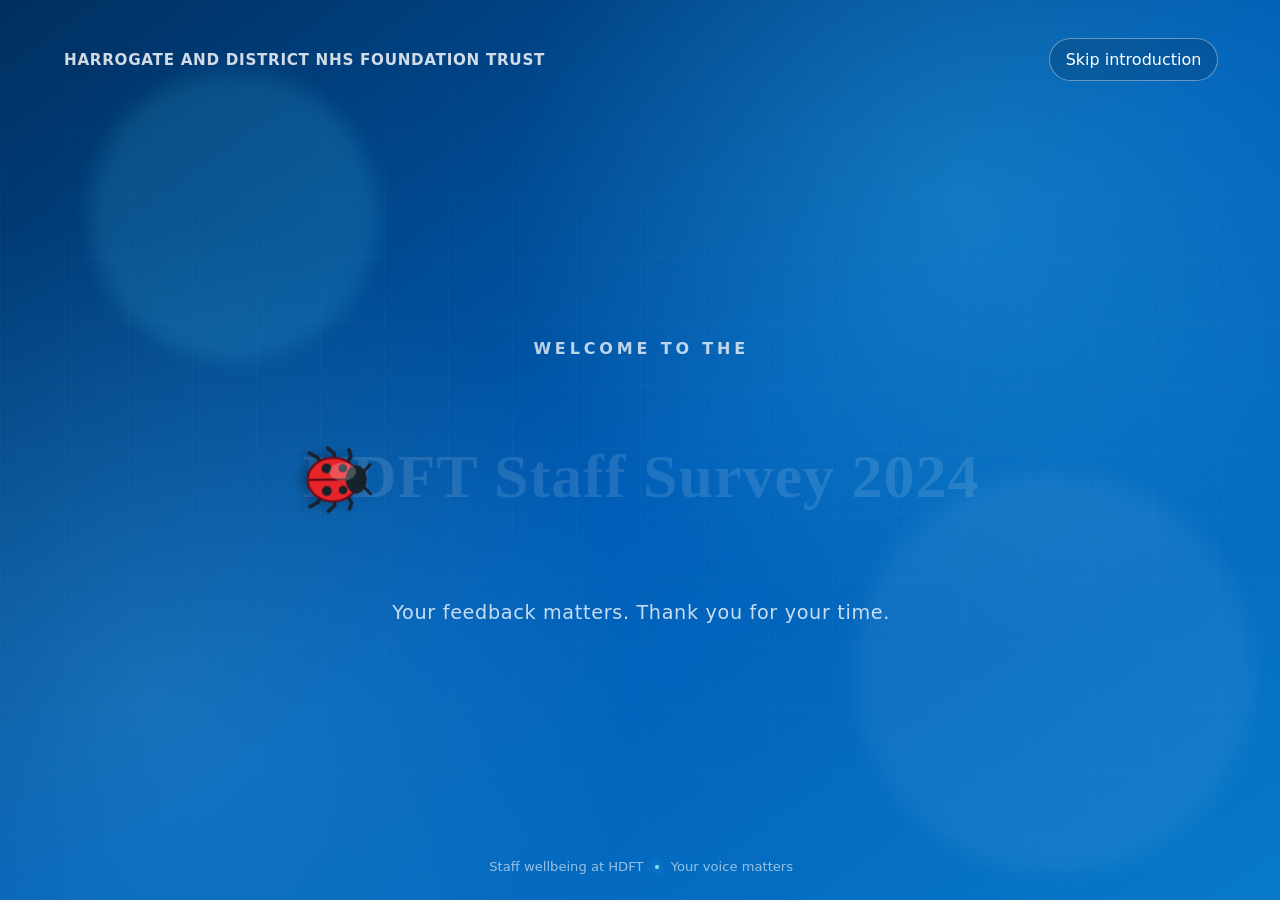
==== public/landing.html @ cf276738 "feat: survey_questions table successfully created from Excel - 40 questions loaded into Fabric Lakeh" ====
<!doctype html>
<html lang="en">
<head>
<meta charset="utf-8" />
<meta name="viewport" content="width=device-width, initial-scale=1" />
<title>HDFT Staff Survey</title>
<style>
:root{--blue:#005eb8;--deep:#002f5f;--dark:#001c35;--cyan:#41c7ed;--aqua:#7fe4f4;--red:#e7242a;--white:#fff}
*{box-sizing:border-box}html,body{margin:0;min-width:320px;min-height:100%;font-family:"Segoe UI",system-ui,sans-serif;background:var(--deep)}button{font:inherit}
.landing{position:fixed;inset:0;isolation:isolate;overflow:hidden;display:grid;grid-template-rows:auto 1fr auto;color:#fff;background:radial-gradient(circle at 75% 22%,rgb(65 199 237/.28),transparent 28rem),radial-gradient(circle at 12% 78%,rgb(127 228 244/.18),transparent 30rem),linear-gradient(145deg,var(--deep),var(--blue) 52%,#0879c9);transition:opacity .65s,transform .65s,visibility .65s}
.landing.leaving{opacity:0;visibility:hidden;transform:scale(1.025)}
.grid{position:absolute;inset:0;z-index:-2;opacity:.16;background-image:linear-gradient(rgb(255 255 255/.15) 1px,transparent 1px),linear-gradient(90deg,rgb(255 255 255/.15) 1px,transparent 1px);background-size:64px 64px;mask-image:linear-gradient(transparent,#000 25%,#000 70%,transparent)}
.glow{position:absolute;border-radius:50%;filter:blur(10px);opacity:.35;animation:float 9s ease-in-out infinite}.g1{width:18rem;height:18rem;top:8%;left:7%;background:rgb(65 199 237/.45)}.g2{width:25rem;height:25rem;right:2%;bottom:3%;background:rgb(255 255 255/.16);animation-delay:-3s}
header{display:flex;justify-content:space-between;align-items:center;gap:1rem;padding:clamp(1.2rem,3vw,2.5rem) clamp(1.2rem,5vw,5rem);z-index:5}.org{color:rgb(255 255 255/.82);font-size:clamp(.72rem,1.2vw,.95rem);font-weight:650;letter-spacing:.045em;text-transform:uppercase}.skip,.continue{border-radius:999px;cursor:pointer;transition:.18s}.skip{border:1px solid rgb(255 255 255/.38);padding:.68rem 1rem;color:#fff;background:rgb(0 28 53/.2);backdrop-filter:blur(8px)}.skip:hover{color:var(--deep);background:#fff}.skip:focus-visible,.continue:focus-visible{outline:3px solid #ffeb3b;outline-offset:4px}
main{display:grid;place-items:center;padding:1rem clamp(1rem,4vw,4rem)}.intro,.identity{grid-area:1/1;width:min(94vw,1180px);display:flex;flex-direction:column;align-items:center;text-align:center;transition:.9s cubic-bezier(.22,1,.36,1)}.eyebrow,.overline{margin:0 0 1.2rem;color:rgb(255 255 255/.74);font-weight:700;letter-spacing:.24em;text-transform:uppercase}.stage{position:relative;width:min(94vw,1106px);height:clamp(125px,18vw,205px);display:flex;align-items:center}.wordmark{width:100%;height:auto;overflow:visible}.word-shadow,.word-ink{font-family:"Segoe Script","Bradley Hand","Comic Sans MS",cursive;font-size:62px;font-weight:600;letter-spacing:1px}.word-shadow{fill:rgb(255 255 255/.12)}.word-ink{fill:#fff}
.guide{fill:none;stroke:transparent}.ladybird-wrap{position:absolute;width:clamp(2.7rem,5.5vw,4.8rem);height:clamp(2.7rem,5.5vw,4.8rem);left:0;top:50%;opacity:0;transform:translate(-50%,-50%);filter:drop-shadow(0 6px 5px rgb(0 20 40/.36))}.ladybird-wrap.moving{opacity:1}.ladybird{width:100%;height:100%;overflow:visible;animation:bob .36s ease-in-out infinite alternate}.legs{transform-origin:center;animation:legs .18s ease-in-out infinite alternate}.particle{position:absolute;z-index:3;border-radius:50%;pointer-events:none;background:radial-gradient(circle,#fff 0 20%,var(--aqua) 30% 55%,transparent 72%);box-shadow:0 0 9px var(--aqua);animation:particle .9s ease-out forwards}.message{margin:1.2rem 0 0;color:rgb(255 255 255/.78);font-size:clamp(.9rem,1.8vw,1.2rem);letter-spacing:.035em;opacity:0;animation:reveal .7s ease 5s forwards}
.identity{opacity:0;visibility:hidden;transform:translateY(2rem) scale(.92)}.landing.logo .intro{opacity:0;visibility:hidden;transform:translateY(-2rem) scale(.96)}.landing.logo .identity{opacity:1;visibility:visible;transform:none}.dotlogo{display:flex;align-items:center;justify-content:center;line-height:.85;filter:drop-shadow(0 12px 28px rgb(0 28 53/.25))}.letter{font-size:clamp(6.5rem,18vw,13rem);font-weight:800;letter-spacing:-.08em}.o{position:relative;width:clamp(5.8rem,15vw,11rem);height:clamp(5.8rem,15vw,11rem);margin:0 clamp(.4rem,1.4vw,1rem);border:clamp(.6rem,1.7vw,1.2rem) solid rgb(255 255 255/.95);border-radius:50%;box-shadow:0 0 38px rgb(65 199 237/.25)}.orbit{position:absolute;inset:-.65rem;border:2px dashed rgb(127 228 244/.4);border-radius:50%;animation:spin 14s linear infinite}.logo-bug{position:absolute;top:-20%;left:50%;width:clamp(2.7rem,6vw,4.8rem);height:clamp(2.7rem,6vw,4.8rem);transform:translateX(-50%);animation:logoBug 2.5s ease-in-out infinite}.strap{margin:1.2rem 0 0;color:rgb(255 255 255/.86);font-size:clamp(1rem,2vw,1.35rem);letter-spacing:.14em}.continue{display:inline-flex;align-items:center;justify-content:center;gap:.7rem;max-width:min(92vw,42rem);margin-top:1.8rem;padding:.95rem 1.6rem;text-align:center;line-height:1.4;white-space:normal;border:1px solid #fff;color:var(--deep);background:#fff;font-weight:700;box-shadow:0 12px 28px rgb(0 28 53/.2)}.continue:hover{color:#fff;background:var(--deep);transform:translateY(-2px)}footer{display:flex;justify-content:center;align-items:center;flex-wrap:wrap;gap:.7rem;padding:1rem 1.5rem 1.6rem;color:rgb(255 255 255/.58);font-size:clamp(.65rem,1.1vw,.82rem)}.footer-dot{width:.3rem;height:.3rem;border-radius:50%;background:var(--aqua);box-shadow:0 0 8px var(--aqua)}
@keyframes write{to{stroke-dashoffset:0}}@keyframes reveal{to{opacity:1}}@keyframes float{50%{transform:translate(1.5rem,-1rem) scale(1.08)}}@keyframes bob{to{transform:scale(1.06)}}@keyframes legs{to{transform:skewX(3deg)}}@keyframes particle{0%{opacity:0;transform:scale(.25)}20%{opacity:1}to{opacity:0;transform:translate(var(--dx),var(--dy)) scale(1.15)}}@keyframes spin{to{transform:rotate(360deg)}}@keyframes logoBug{50%{transform:translateX(-50%) translateY(-.55rem) rotate(-8deg)}}
@media(max-width:600px){header{align-items:flex-start}.org{max-width:13rem;font-size:.64rem}.skip{font-size:.72rem;padding:.55rem .7rem}.stage{height:150px}.letter{font-size:clamp(5.2rem,27vw,7rem)}.o{width:clamp(4.4rem,22vw,5.8rem);height:clamp(4.4rem,22vw,5.8rem)}}
@media(prefers-reduced-motion:reduce){*{animation-duration:1ms!important;animation-delay:0ms!important;transition-duration:1ms!important}.intro{display:none}.identity{opacity:1;visibility:visible;transform:none}}
</style>
</head>
<body>
<section class="landing" id="landing" aria-label="HDFT Staff Survey introduction">
  <div class="grid" aria-hidden="true"></div><span class="glow g1"></span><span class="glow g2"></span>
  <header><div class="org">Harrogate and District NHS Foundation Trust</div><button class="skip" id="skip">Skip introduction</button></header>
  <main>
    <div class="intro">
      <p class="eyebrow">Welcome to the</p>
      <div class="stage" id="stage">
        <svg class="wordmark" viewBox="0 0 1106 180" role="img" aria-label="HDFT Staff Survey">
          <defs>
            <filter id="textGlow" x="-20%" y="-50%" width="140%" height="200%">
              <feGaussianBlur stdDeviation="2.5" result="blur" />
              <feMerge><feMergeNode in="blur"/><feMergeNode in="SourceGraphic"/></feMerge>
            </filter>
            <clipPath id="writingReveal">
              <rect id="revealRect" x="0" y="0" width="0" height="180" />
            </clipPath>
          </defs>
          <text class="word-shadow" x="553" y="108" text-anchor="middle">HDFT Staff Survey 2024</text>
          <text class="word-ink" x="553" y="108" text-anchor="middle" clip-path="url(#writingReveal)" filter="url(#textGlow)">HDFT Staff Survey 2024</text>
          <path id="inkPath" class="guide" d="M55 108 C245 95 410 112 555 102 C720 91 875 111 1050 101" />
        </svg>
        <div class="ladybird-wrap moving" id="bug" aria-hidden="true">
          <svg class="ladybird" viewBox="0 0 100 100"><g class="legs" fill="none" stroke="#17212b" stroke-width="5" stroke-linecap="round"><path d="M35 42 17 31 8 34M31 55 13 55 5 64M35 68 18 79 12 90M65 42 83 31 92 34M69 55 87 55 95 64M65 68 82 79 88 90"/></g><ellipse cx="50" cy="57" rx="31" ry="36" fill="#e7242a" stroke="#6e0914" stroke-width="3"/><path d="M50 23v68" stroke="#520811" stroke-width="3"/><ellipse cx="50" cy="24" rx="20" ry="15" fill="#17212b"/><path d="M40 14 29 4M60 14 71 4" stroke="#17212b" stroke-width="4" stroke-linecap="round"/><g fill="#17212b"><circle cx="34" cy="43" r="6"/><circle cx="34" cy="66" r="7"/><circle cx="65" cy="43" r="6"/><circle cx="66" cy="66" r="7"/></g><ellipse cx="39" cy="43" rx="13" ry="19" fill="rgb(255 255 255/.22)"/></svg>
        </div>
      </div>
      <p class="message">Your feedback matters. Thank you for your time.</p>
    </div>
    <div class="identity">
      <p class="overline">Staff Survey 2024</p>
      <div class="dotlogo" aria-label="HDFT"><span class="letter">H</span><span class="o"><span class="orbit"></span><span class="logo-bug" id="logoBug"></span></span><span class="letter">T</span></div>
      <p class="strap">Listen. Learn. Improve.</p>
      <button class="continue" id="continue">Begin the survey <span aria-hidden="true">→</span></button>
    </div>
  </main>
  <footer><span>Staff wellbeing at HDFT</span><span class="footer-dot"></span><span>Your voice matters</span></footer>
</section>
<script>
(() => {
 const landing=document.getElementById('landing'),stage=document.getElementById('stage'),bug=document.getElementById('bug'),ink=document.getElementById('inkPath'),logoBug=document.getElementById('logoBug'),revealRect=document.getElementById('revealRect');
 logoBug.innerHTML=bug.innerHTML;
 const duration=8600, delay=600, reduced=matchMedia('(prefers-reduced-motion: reduce)').matches;
 let start=null,lastParticle=0,raf;
 function placeBug(t){
   if(!start) start=t; const elapsed=t-start; const p=Math.max(0,Math.min(1,(elapsed-delay)/duration));
   const len=ink.getTotalLength(),pt=ink.getPointAtLength(len*p),next=ink.getPointAtLength(Math.min(len,len*p+2));
   const svg=ink.ownerSVGElement, r=svg.getBoundingClientRect(), vb=svg.viewBox.baseVal;
   const x=(pt.x-vb.x)/vb.width*r.width, y=(pt.y-vb.y)/vb.height*r.height;
   revealRect.setAttribute('width', String(1106*p));
   bug.style.left=x+'px'; bug.style.top=y+'px'; bug.style.rotate=(Math.atan2(next.y-pt.y,next.x-pt.x)*180/Math.PI+90)+'deg';
   if(elapsed>delay && t-lastParticle>85 && p<1){particle(x,y);lastParticle=t}
   if(p<1) raf=requestAnimationFrame(placeBug);
 }
 function particle(x,y){const e=document.createElement('i');e.className='particle';const s=3+Math.random()*5;e.style.cssText=`left:${x}px;top:${y}px;width:${s}px;height:${s}px;--dx:${-15+Math.random()*30}px;--dy:${-25-Math.random()*25}px`;stage.appendChild(e);setTimeout(()=>e.remove(),1000)}
 function finish(){landing.classList.add('leaving');setTimeout(()=>{landing.remove();document.getElementById('app').style.display='block'},650)}
 document.getElementById('skip').onclick=finish;document.getElementById('continue').onclick=finish;
 if(reduced){revealRect.setAttribute('width','1106');landing.classList.add('logo')}else{raf=requestAnimationFrame(placeBug);setTimeout(()=>landing.classList.add('logo'),delay+duration+1400)}
 window.addEventListener('beforeunload',()=>cancelAnimationFrame(raf));
})();
</script>
</body>
</html>
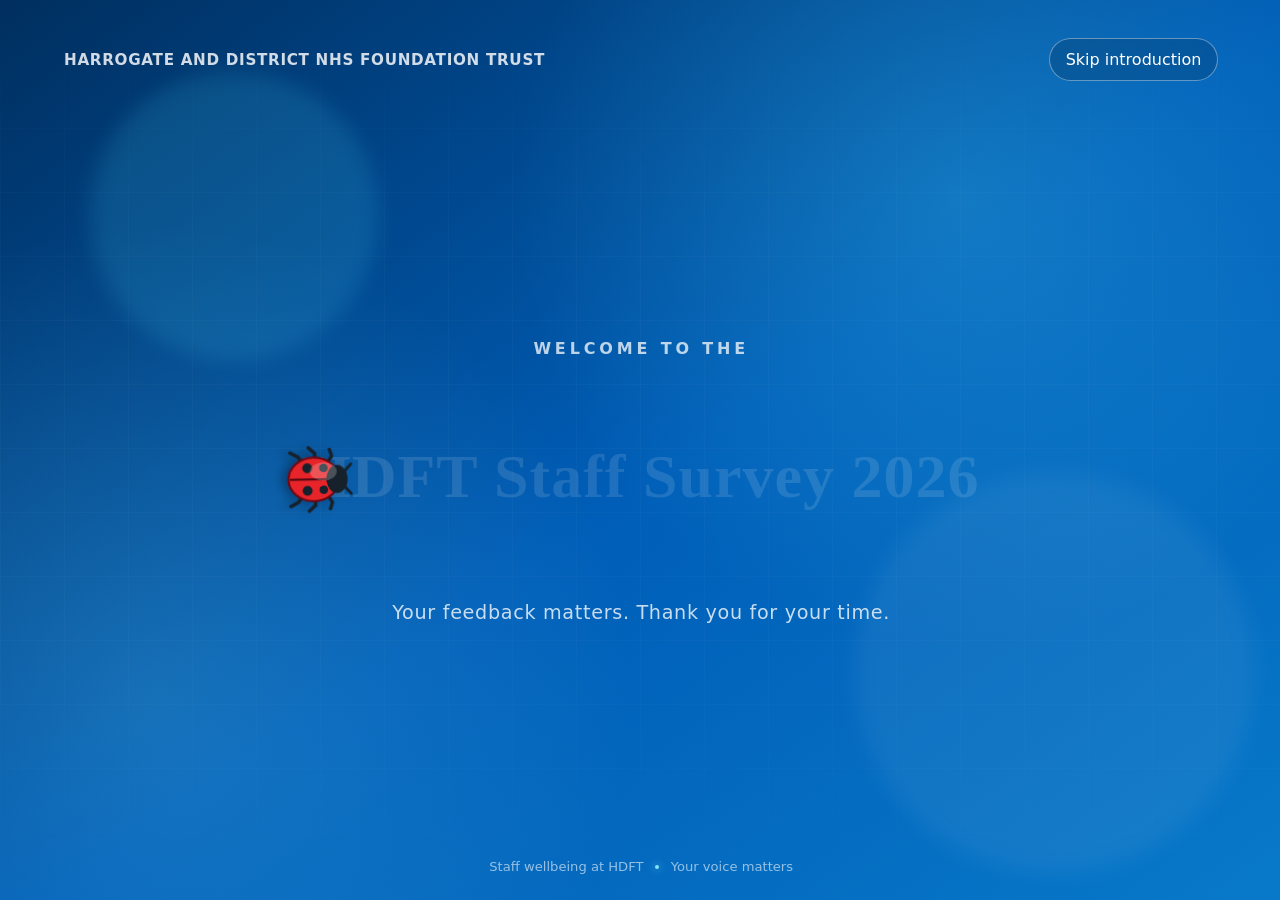
==== commit 5ef3e2c0: "fix: update survey year to 2026 and logo to DOT - Changed year from 2024 to 2026 in both landing.htm" ====
--- a/public/landing.html
+++ b/public/landing.html
@@ -38,8 +38,8 @@
               <rect id="revealRect" x="0" y="0" width="0" height="180" />
             </clipPath>
           </defs>
-          <text class="word-shadow" x="553" y="108" text-anchor="middle">HDFT Staff Survey 2024</text>
-          <text class="word-ink" x="553" y="108" text-anchor="middle" clip-path="url(#writingReveal)" filter="url(#textGlow)">HDFT Staff Survey 2024</text>
+          <text class="word-shadow" x="553" y="108" text-anchor="middle">HDFT Staff Survey 2026</text>
+          <text class="word-ink" x="553" y="108" text-anchor="middle" clip-path="url(#writingReveal)" filter="url(#textGlow)">HDFT Staff Survey 2026</text>
           <path id="inkPath" class="guide" d="M55 108 C245 95 410 112 555 102 C720 91 875 111 1050 101" />
         </svg>
         <div class="ladybird-wrap moving" id="bug" aria-hidden="true">
@@ -49,8 +49,8 @@
       <p class="message">Your feedback matters. Thank you for your time.</p>
     </div>
     <div class="identity">
-      <p class="overline">Staff Survey 2024</p>
-      <div class="dotlogo" aria-label="HDFT"><span class="letter">H</span><span class="o"><span class="orbit"></span><span class="logo-bug" id="logoBug"></span></span><span class="letter">T</span></div>
+      <p class="overline">Staff Survey 2026</p>
+      <div class="dotlogo" aria-label="DOT"><span class="letter">D</span><span class="o"><span class="orbit"></span><span class="logo-bug" id="logoBug"></span></span><span class="letter">T</span></div>
       <p class="strap">Listen. Learn. Improve.</p>
       <button class="continue" id="continue">Begin the survey <span aria-hidden="true">→</span></button>
     </div>
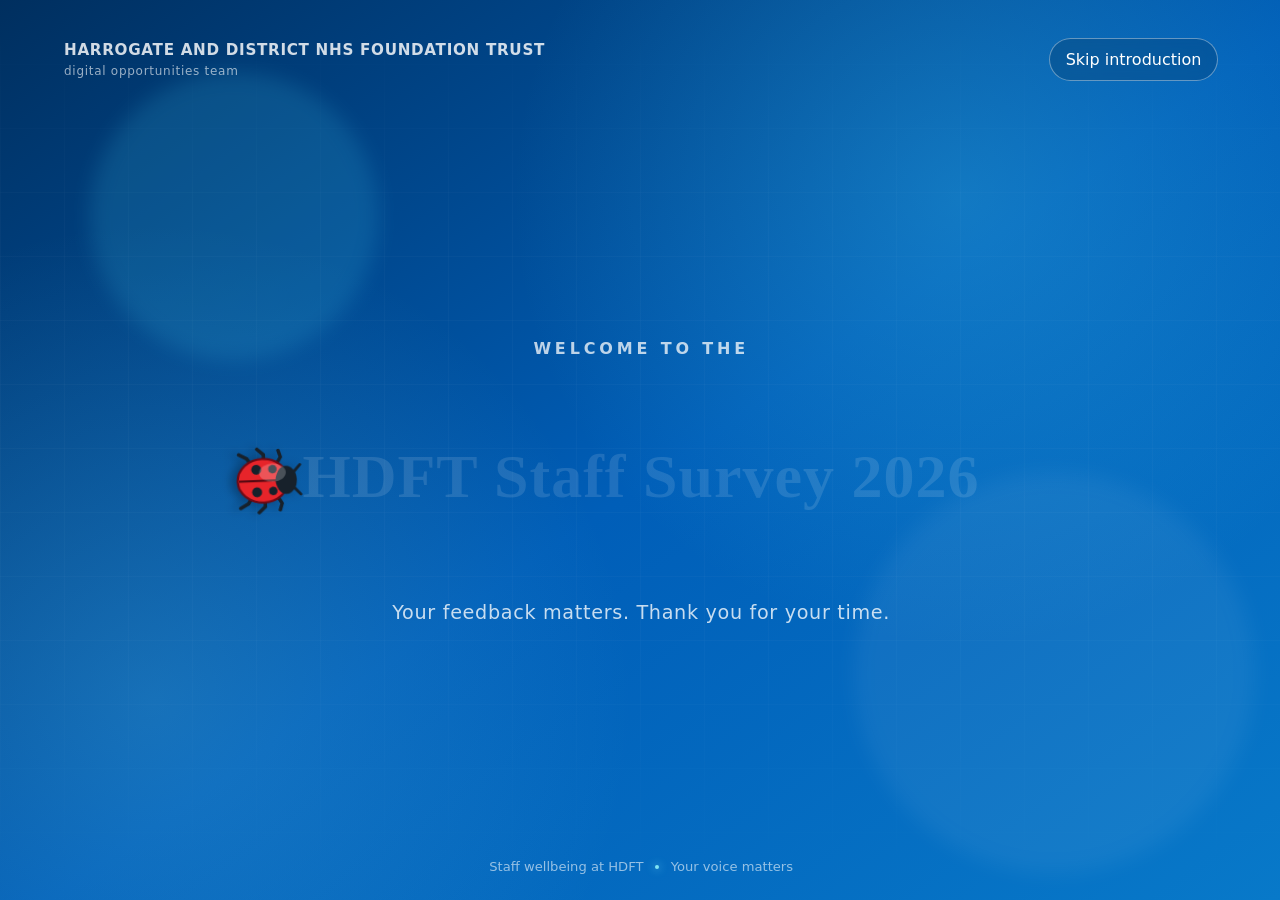
==== commit a3688e5b: "feat: add Digital Opportunities Team branding - Added 'Digital Opportunities Team' subtitle under ma" ====
--- a/public/landing.html
+++ b/public/landing.html
@@ -11,7 +11,7 @@
 .landing.leaving{opacity:0;visibility:hidden;transform:scale(1.025)}
 .grid{position:absolute;inset:0;z-index:-2;opacity:.16;background-image:linear-gradient(rgb(255 255 255/.15) 1px,transparent 1px),linear-gradient(90deg,rgb(255 255 255/.15) 1px,transparent 1px);background-size:64px 64px;mask-image:linear-gradient(transparent,#000 25%,#000 70%,transparent)}
 .glow{position:absolute;border-radius:50%;filter:blur(10px);opacity:.35;animation:float 9s ease-in-out infinite}.g1{width:18rem;height:18rem;top:8%;left:7%;background:rgb(65 199 237/.45)}.g2{width:25rem;height:25rem;right:2%;bottom:3%;background:rgb(255 255 255/.16);animation-delay:-3s}
-header{display:flex;justify-content:space-between;align-items:center;gap:1rem;padding:clamp(1.2rem,3vw,2.5rem) clamp(1.2rem,5vw,5rem);z-index:5}.org{color:rgb(255 255 255/.82);font-size:clamp(.72rem,1.2vw,.95rem);font-weight:650;letter-spacing:.045em;text-transform:uppercase}.skip,.continue{border-radius:999px;cursor:pointer;transition:.18s}.skip{border:1px solid rgb(255 255 255/.38);padding:.68rem 1rem;color:#fff;background:rgb(0 28 53/.2);backdrop-filter:blur(8px)}.skip:hover{color:var(--deep);background:#fff}.skip:focus-visible,.continue:focus-visible{outline:3px solid #ffeb3b;outline-offset:4px}
+header{display:flex;justify-content:space-between;align-items:center;gap:1rem;padding:clamp(1.2rem,3vw,2.5rem) clamp(1.2rem,5vw,5rem);z-index:5}.org{color:rgb(255 255 255/.82);font-size:clamp(.72rem,1.2vw,.95rem);font-weight:650;letter-spacing:.045em;text-transform:uppercase}.trust-subtitle{color:rgb(255 255 255/.6);font-size:clamp(.6rem,1vw,.75rem);font-weight:400;letter-spacing:.06em;margin-top:.3rem;text-transform:lowercase}.skip,.continue{border-radius:999px;cursor:pointer;transition:.18s}.skip{border:1px solid rgb(255 255 255/.38);padding:.68rem 1rem;color:#fff;background:rgb(0 28 53/.2);backdrop-filter:blur(8px)}.skip:hover{color:var(--deep);background:#fff}.skip:focus-visible,.continue:focus-visible{outline:3px solid #ffeb3b;outline-offset:4px}
 main{display:grid;place-items:center;padding:1rem clamp(1rem,4vw,4rem)}.intro,.identity{grid-area:1/1;width:min(94vw,1180px);display:flex;flex-direction:column;align-items:center;text-align:center;transition:.9s cubic-bezier(.22,1,.36,1)}.eyebrow,.overline{margin:0 0 1.2rem;color:rgb(255 255 255/.74);font-weight:700;letter-spacing:.24em;text-transform:uppercase}.stage{position:relative;width:min(94vw,1106px);height:clamp(125px,18vw,205px);display:flex;align-items:center}.wordmark{width:100%;height:auto;overflow:visible}.word-shadow,.word-ink{font-family:"Segoe Script","Bradley Hand","Comic Sans MS",cursive;font-size:62px;font-weight:600;letter-spacing:1px}.word-shadow{fill:rgb(255 255 255/.12)}.word-ink{fill:#fff}
 .guide{fill:none;stroke:transparent}.ladybird-wrap{position:absolute;width:clamp(2.7rem,5.5vw,4.8rem);height:clamp(2.7rem,5.5vw,4.8rem);left:0;top:50%;opacity:0;transform:translate(-50%,-50%);filter:drop-shadow(0 6px 5px rgb(0 20 40/.36))}.ladybird-wrap.moving{opacity:1}.ladybird{width:100%;height:100%;overflow:visible;animation:bob .36s ease-in-out infinite alternate}.legs{transform-origin:center;animation:legs .18s ease-in-out infinite alternate}.particle{position:absolute;z-index:3;border-radius:50%;pointer-events:none;background:radial-gradient(circle,#fff 0 20%,var(--aqua) 30% 55%,transparent 72%);box-shadow:0 0 9px var(--aqua);animation:particle .9s ease-out forwards}.message{margin:1.2rem 0 0;color:rgb(255 255 255/.78);font-size:clamp(.9rem,1.8vw,1.2rem);letter-spacing:.035em;opacity:0;animation:reveal .7s ease 5s forwards}
 .identity{opacity:0;visibility:hidden;transform:translateY(2rem) scale(.92)}.landing.logo .intro{opacity:0;visibility:hidden;transform:translateY(-2rem) scale(.96)}.landing.logo .identity{opacity:1;visibility:visible;transform:none}.dotlogo{display:flex;align-items:center;justify-content:center;line-height:.85;filter:drop-shadow(0 12px 28px rgb(0 28 53/.25))}.letter{font-size:clamp(6.5rem,18vw,13rem);font-weight:800;letter-spacing:-.08em}.o{position:relative;width:clamp(5.8rem,15vw,11rem);height:clamp(5.8rem,15vw,11rem);margin:0 clamp(.4rem,1.4vw,1rem);border:clamp(.6rem,1.7vw,1.2rem) solid rgb(255 255 255/.95);border-radius:50%;box-shadow:0 0 38px rgb(65 199 237/.25)}.orbit{position:absolute;inset:-.65rem;border:2px dashed rgb(127 228 244/.4);border-radius:50%;animation:spin 14s linear infinite}.logo-bug{position:absolute;top:-20%;left:50%;width:clamp(2.7rem,6vw,4.8rem);height:clamp(2.7rem,6vw,4.8rem);transform:translateX(-50%);animation:logoBug 2.5s ease-in-out infinite}.strap{margin:1.2rem 0 0;color:rgb(255 255 255/.86);font-size:clamp(1rem,2vw,1.35rem);letter-spacing:.14em}.continue{display:inline-flex;align-items:center;justify-content:center;gap:.7rem;max-width:min(92vw,42rem);margin-top:1.8rem;padding:.95rem 1.6rem;text-align:center;line-height:1.4;white-space:normal;border:1px solid #fff;color:var(--deep);background:#fff;font-weight:700;box-shadow:0 12px 28px rgb(0 28 53/.2)}.continue:hover{color:#fff;background:var(--deep);transform:translateY(-2px)}footer{display:flex;justify-content:center;align-items:center;flex-wrap:wrap;gap:.7rem;padding:1rem 1.5rem 1.6rem;color:rgb(255 255 255/.58);font-size:clamp(.65rem,1.1vw,.82rem)}.footer-dot{width:.3rem;height:.3rem;border-radius:50%;background:var(--aqua);box-shadow:0 0 8px var(--aqua)}
@@ -23,7 +23,13 @@
 <body>
 <section class="landing" id="landing" aria-label="HDFT Staff Survey introduction">
   <div class="grid" aria-hidden="true"></div><span class="glow g1"></span><span class="glow g2"></span>
-  <header><div class="org">Harrogate and District NHS Foundation Trust</div><button class="skip" id="skip">Skip introduction</button></header>
+  <header>
+    <div>
+      <div class="org">Harrogate and District NHS Foundation Trust</div>
+      <div class="trust-subtitle">Digital Opportunities Team</div>
+    </div>
+    <button class="skip" id="skip">Skip introduction</button>
+  </header>
   <main>
     <div class="intro">
       <p class="eyebrow">Welcome to the</p>
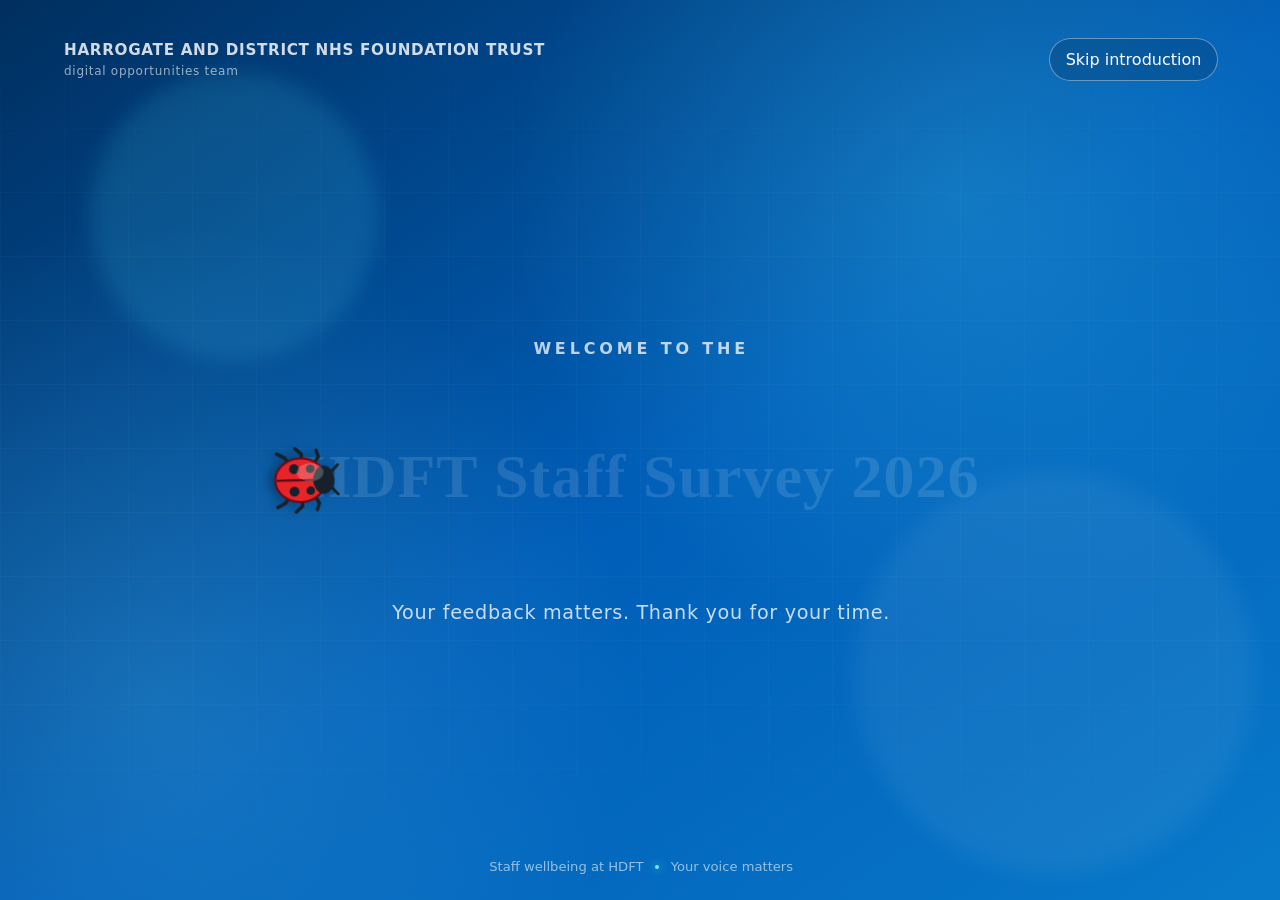
==== commit 0e14c3c6: "Fix skip button and enhance branching logic debugging - Fix skip button to properly trigger survey l" ====
--- a/public/landing.html
+++ b/public/landing.html
@@ -81,7 +81,7 @@
  }
  function particle(x,y){const e=document.createElement('i');e.className='particle';const s=3+Math.random()*5;e.style.cssText=`left:${x}px;top:${y}px;width:${s}px;height:${s}px;--dx:${-15+Math.random()*30}px;--dy:${-25-Math.random()*25}px`;stage.appendChild(e);setTimeout(()=>e.remove(),1000)}
  function finish(){landing.classList.add('leaving');setTimeout(()=>{landing.remove();document.getElementById('app').style.display='block'},650)}
- document.getElementById('skip').onclick=finish;document.getElementById('continue').onclick=finish;
+ document.getElementById('skip').onclick=function(){if(window.surveyApp){window.surveyApp.closeLandingPage()}else{finish()}};document.getElementById('continue').onclick=function(){if(window.surveyApp){window.surveyApp.closeLandingPage()}else{finish()}};
  if(reduced){revealRect.setAttribute('width','1106');landing.classList.add('logo')}else{raf=requestAnimationFrame(placeBug);setTimeout(()=>landing.classList.add('logo'),delay+duration+1400)}
  window.addEventListener('beforeunload',()=>cancelAnimationFrame(raf));
 })();
